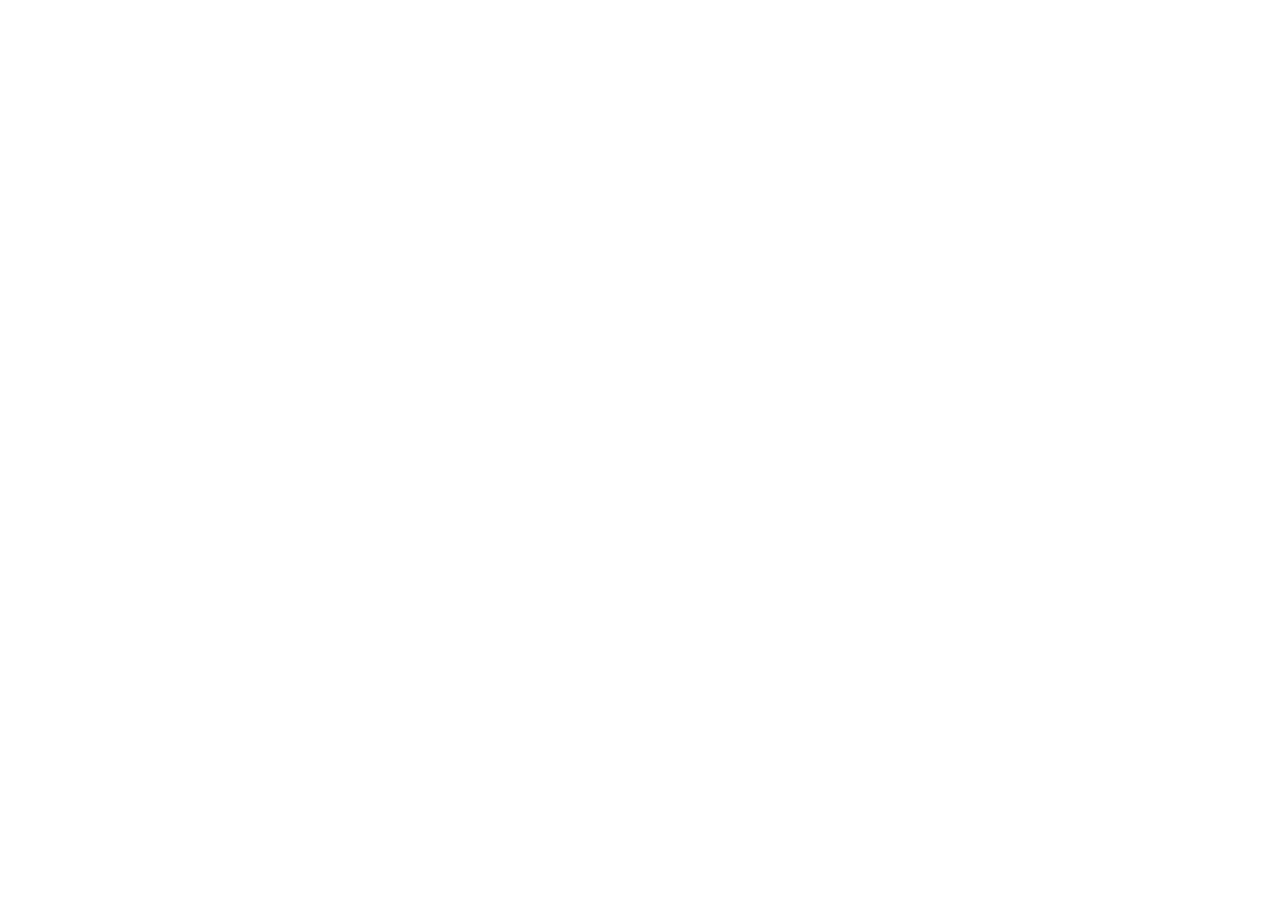
==== versi-2.html @ e095d1ec "Add files via upload" ====
<!DOCTYPE html>
<html lang="id">
<head>
<meta charset="utf-8">
<meta name="viewport" content="width=device-width,initial-scale=1,viewport-fit=cover">
<title>Raka &amp; Alya - Undangan Pernikahan</title>
<meta name="description" content="Kami mengundang Anda untuk hadir di hari bahagia kami.">
<!-- GANTI: ganti DOMAIN-ANDA.com dengan alamat website sesudah dipublikasikan (harus URL lengkap) -->
<meta property="og:type" content="website">
<meta property="og:title" content="Raka &amp; Alya - Undangan Pernikahan">
<meta property="og:description" content="Kami mengundang Anda untuk hadir di hari bahagia kami.">
<meta property="og:image" content="https://DOMAIN-ANDA.com/assets/img/og.jpg">
<meta property="og:url" content="https://DOMAIN-ANDA.com/versi-2.html">
<meta name="twitter:card" content="summary">
<link rel="preconnect" href="https://fonts.googleapis.com">
<link rel="preconnect" href="https://fonts.gstatic.com" crossorigin>
<link href="https://fonts.googleapis.com/css2?family=Cormorant+Garamond:wght@400;600&family=Playfair+Display:ital,wght@0,400;0,600;1,400&family=Montserrat:wght@300;400;500&family=Poppins:wght@300;400;500&display=swap" rel="stylesheet">
<link rel="stylesheet" href="assets/css/style.css">
<link rel="stylesheet" href="assets/css/v2.css">
<script>document.documentElement.classList.add('js')</script>
<meta property="og:site_name" content="Raka &amp; Alya - Undangan Pernikahan">
<meta property="og:image:width" content="600">
<meta property="og:image:height" content="600">
</head>
<body class="v2 locked">
<main id="app" class="wrap"></main>
<noscript><p style="padding:24px;text-align:center">Aktifkan JavaScript untuk melihat undangan.</p></noscript>
<script src="assets/js/config.js"></script>
<script src="assets/js/main.js"></script>
</body>
</html>
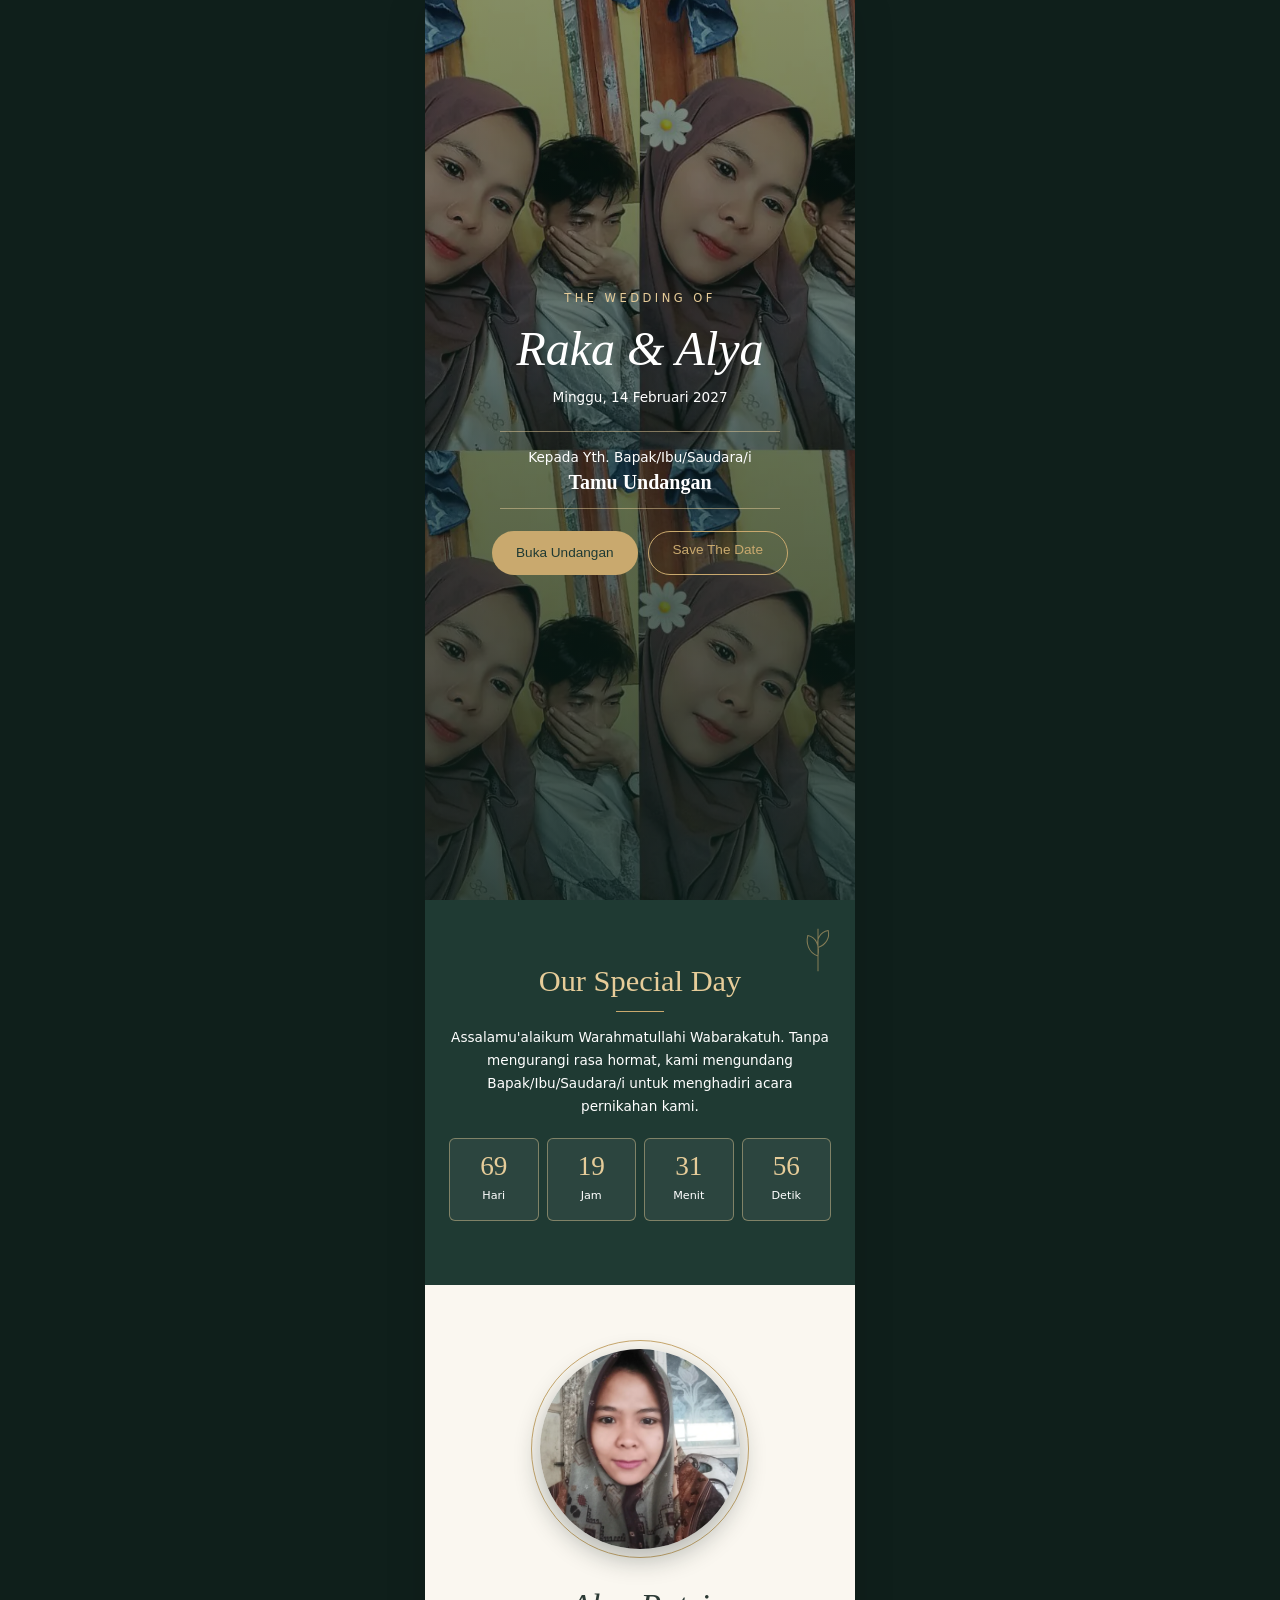
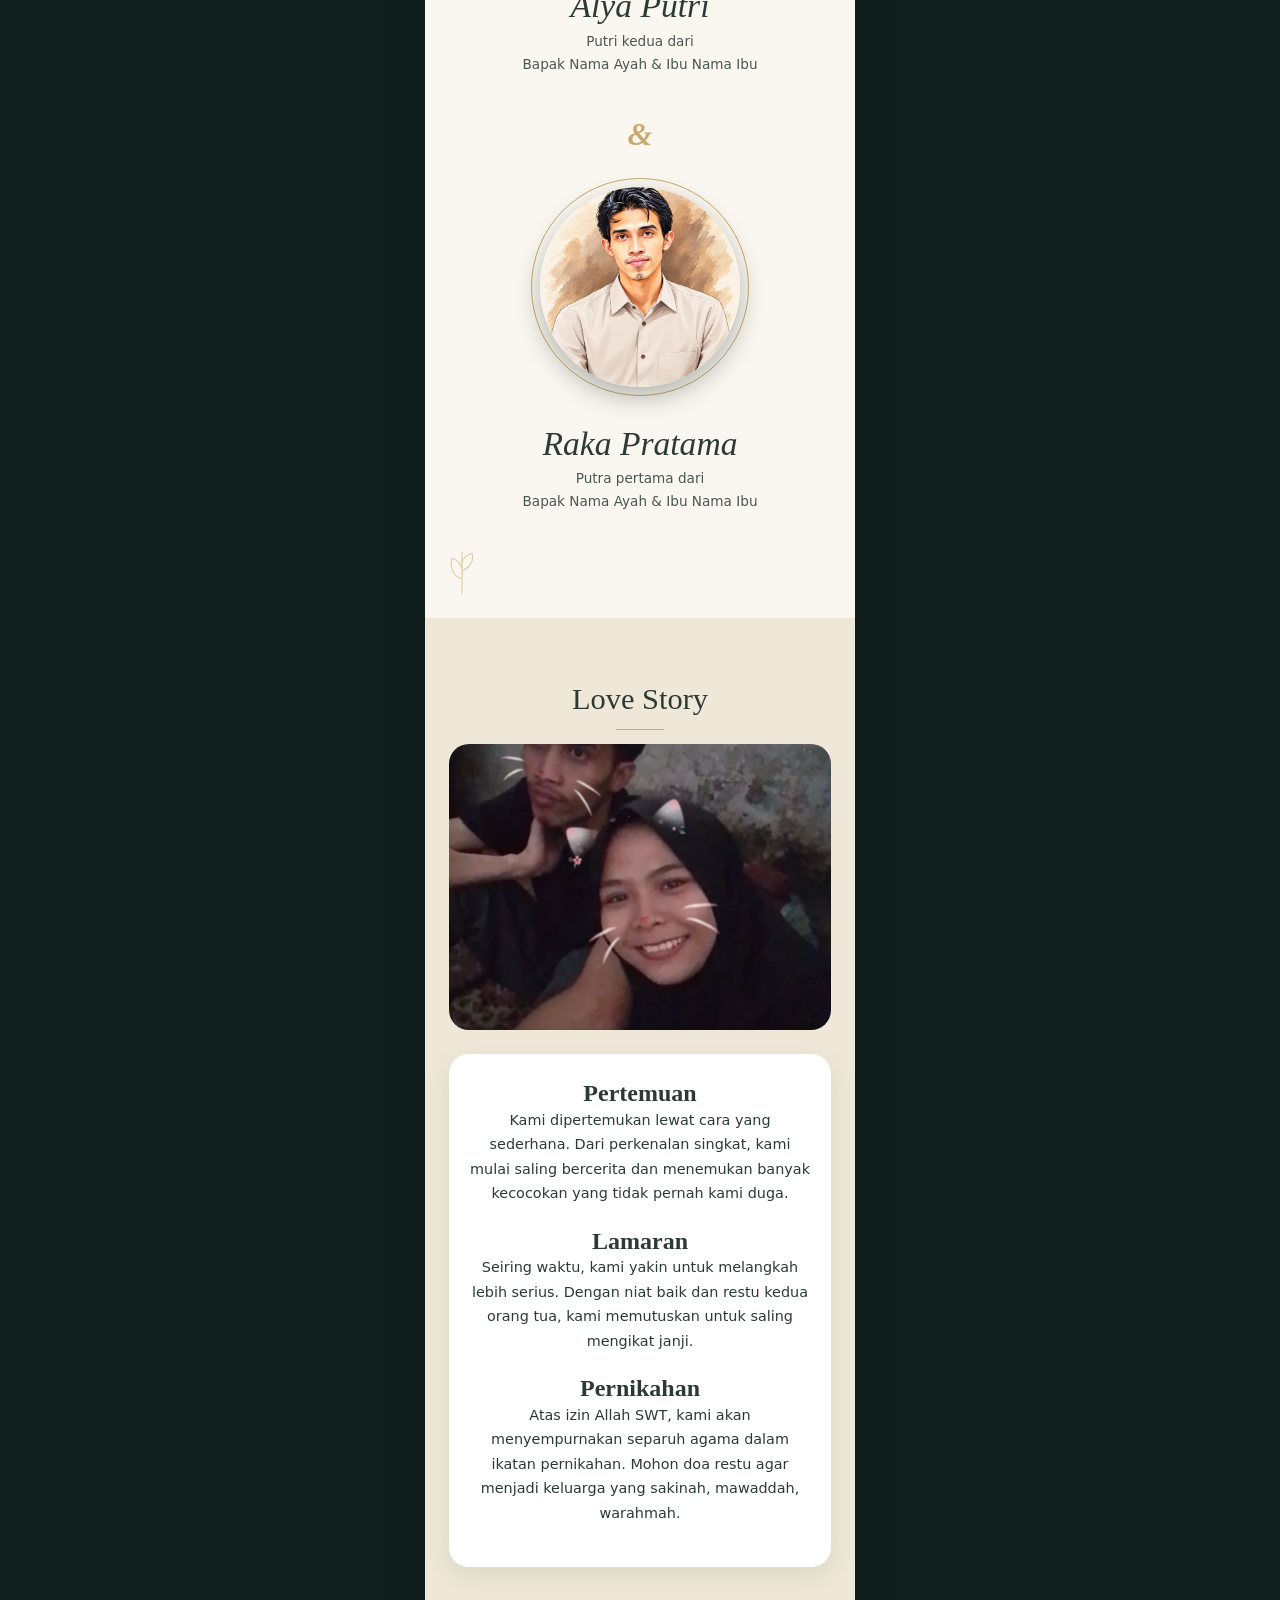
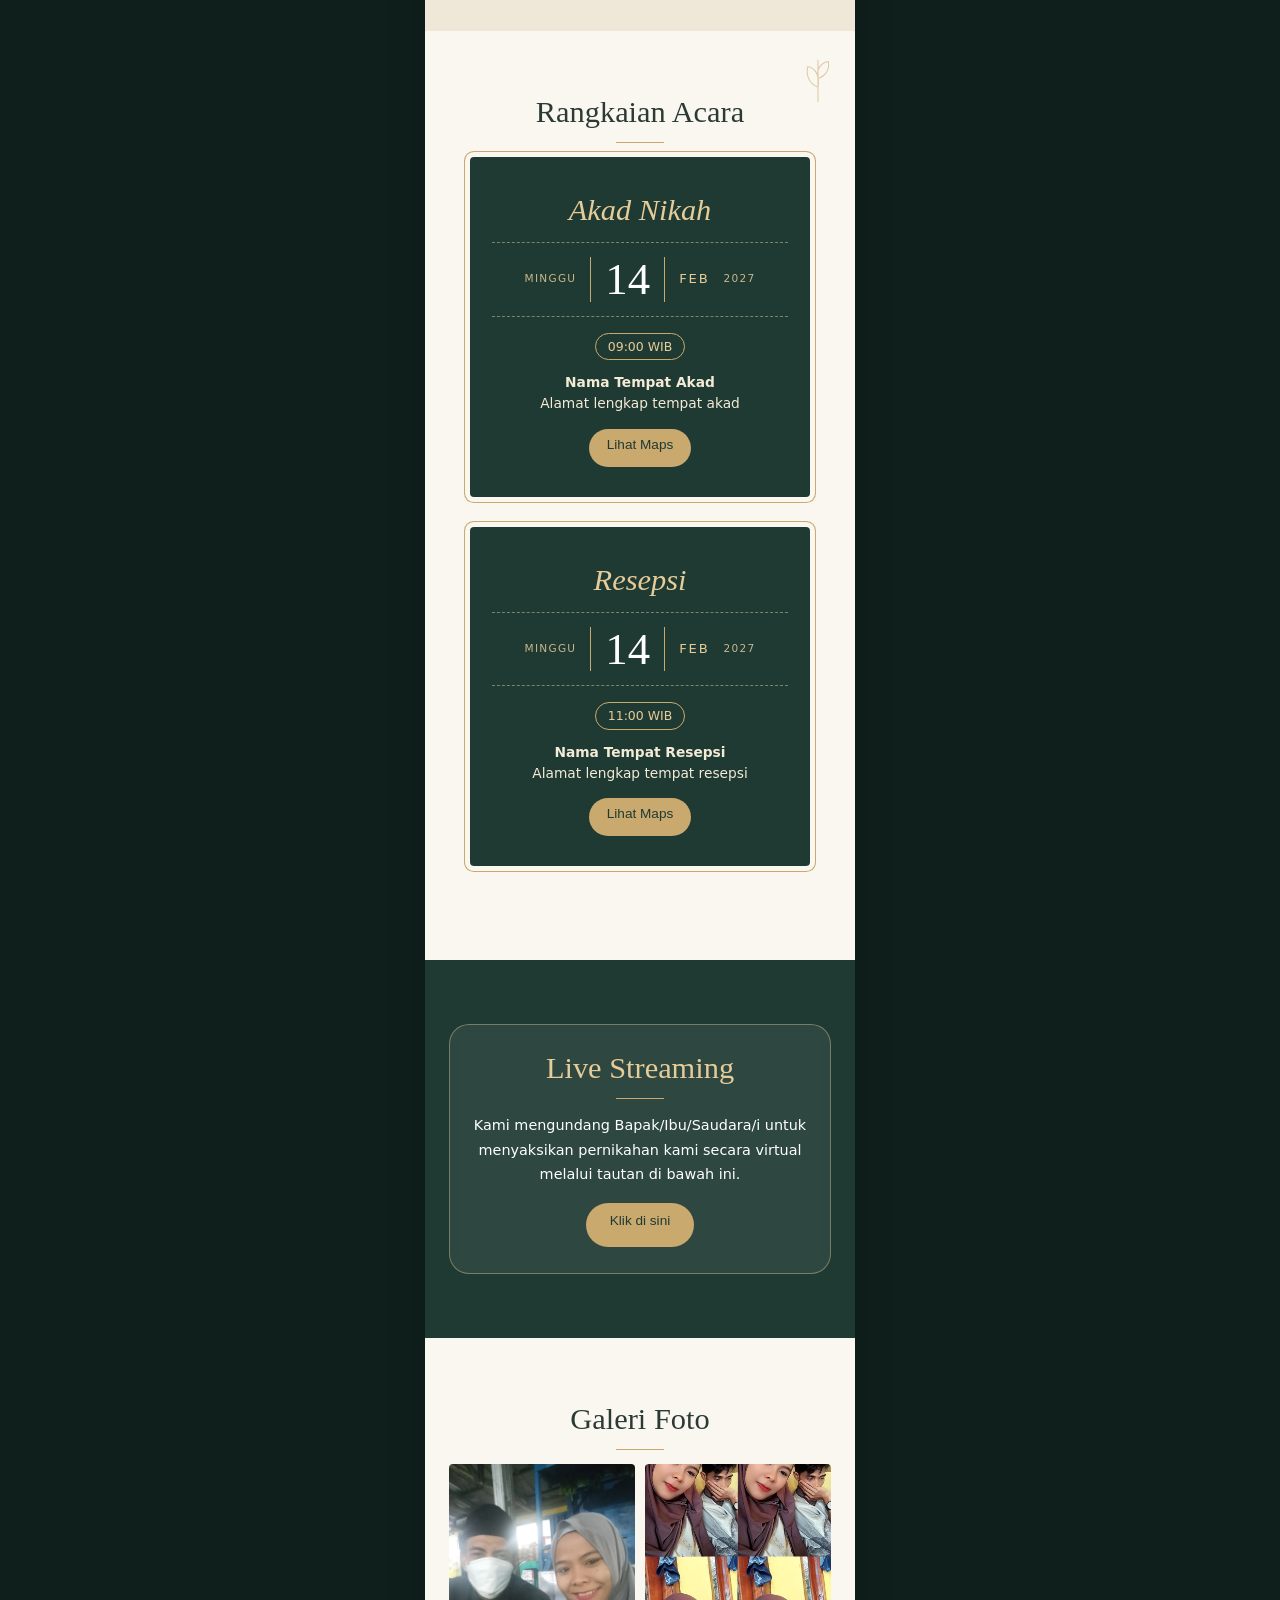
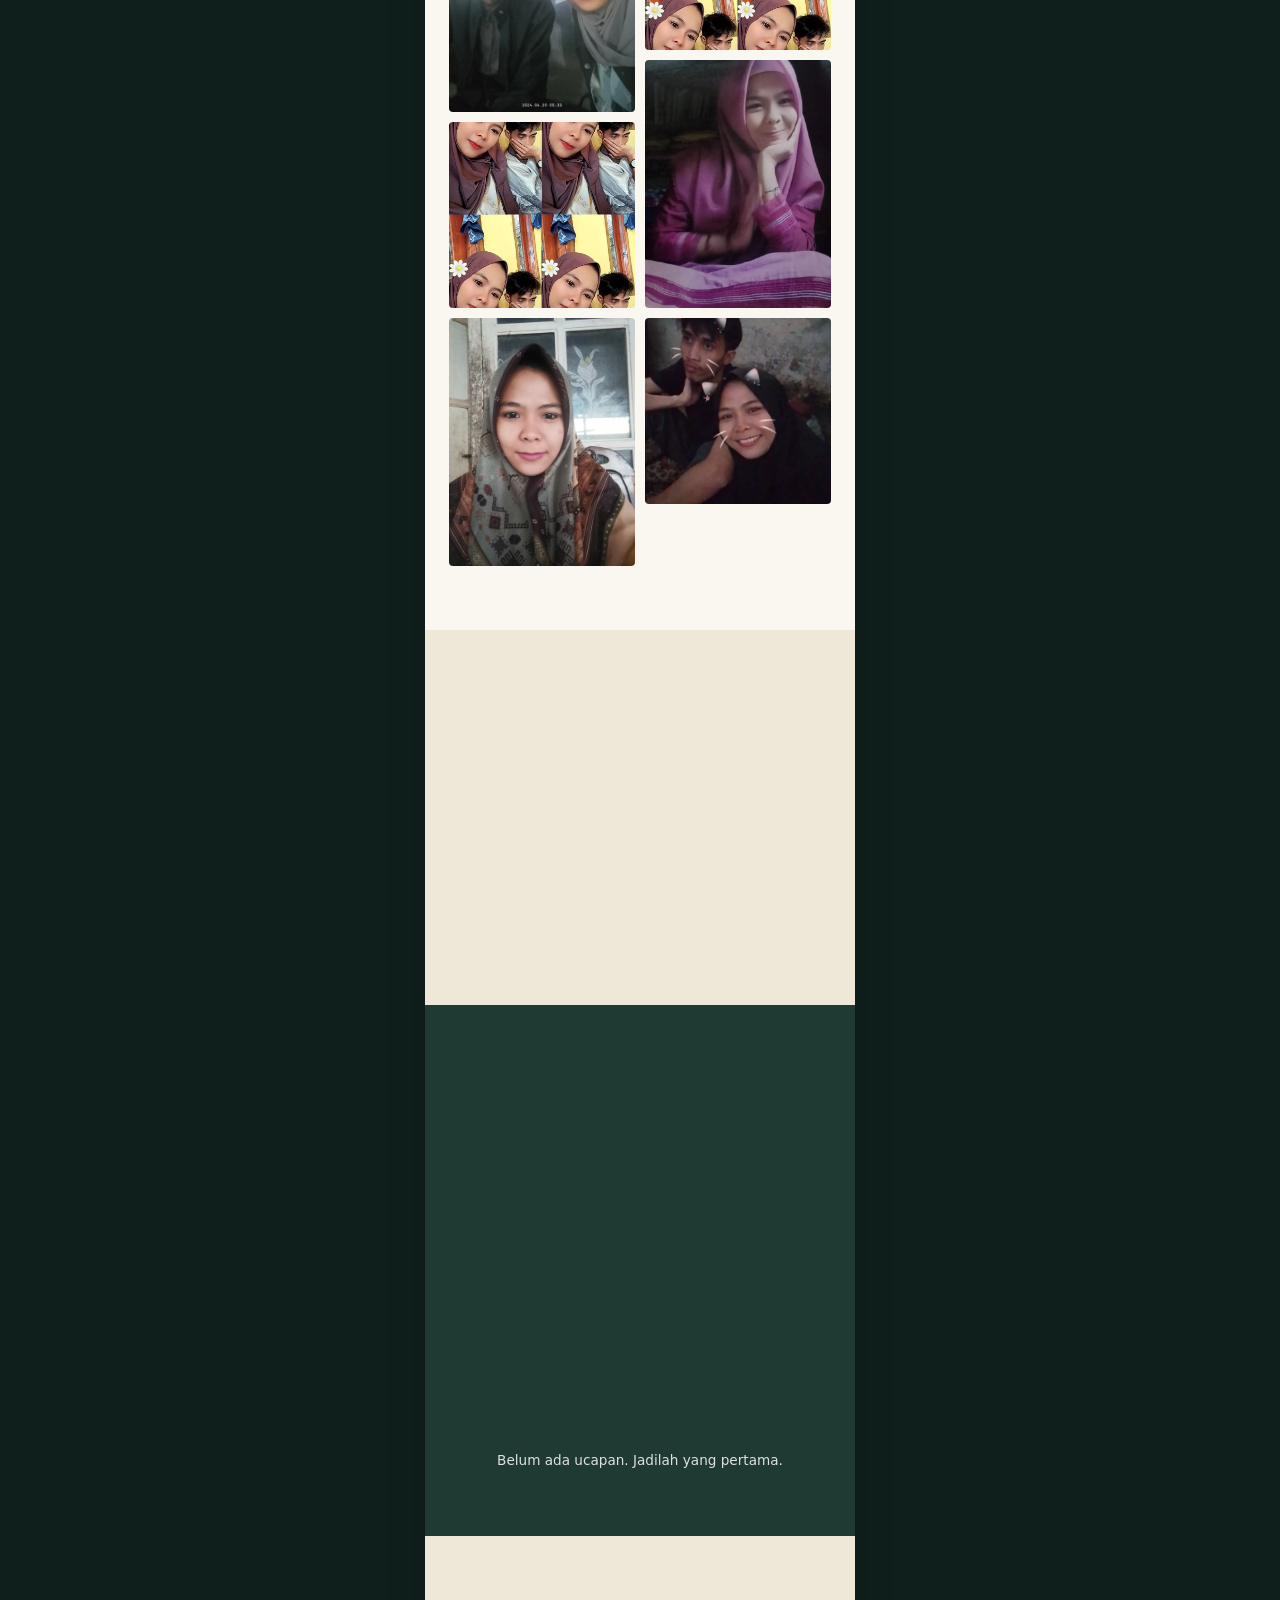
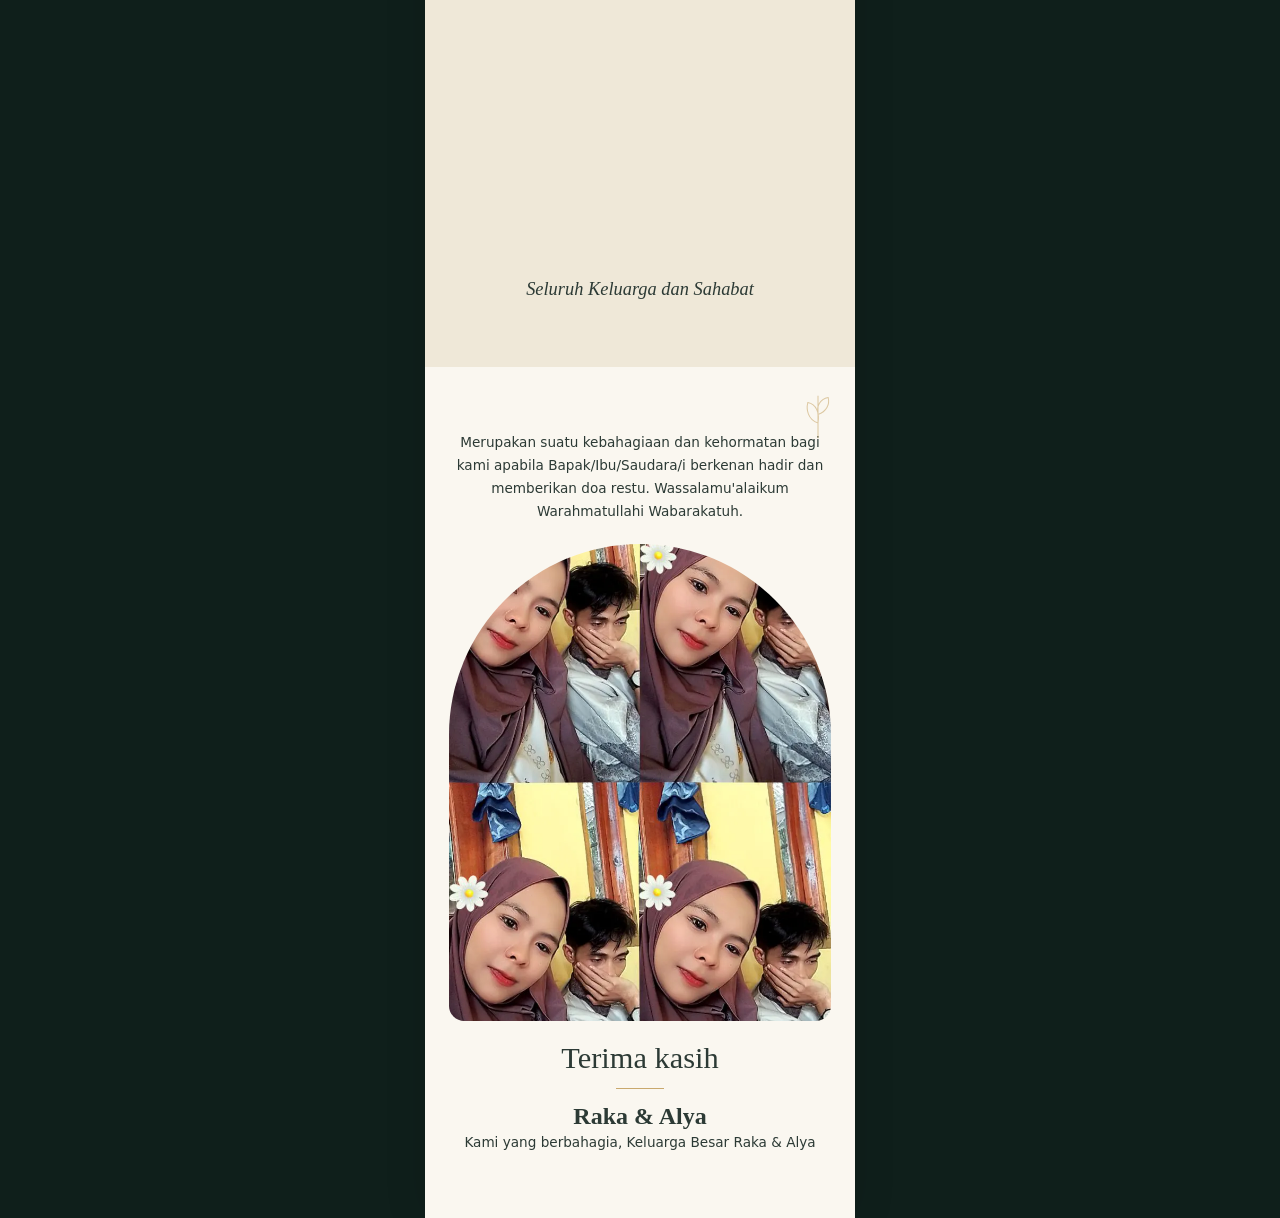
==== commit 80d86de6: "Add files via upload" ====
--- a/versi-2.html
+++ b/versi-2.html
@@ -9,8 +9,8 @@
 <meta property="og:type" content="website">
 <meta property="og:title" content="Raka &amp; Alya - Undangan Pernikahan">
 <meta property="og:description" content="Kami mengundang Anda untuk hadir di hari bahagia kami.">
-<meta property="og:image" content="https://DOMAIN-ANDA.com/assets/img/og.jpg">
-<meta property="og:url" content="https://DOMAIN-ANDA.com/versi-2.html">
+<meta property="og:image" content="https://ddarkan03-ux.github.io/undangan-katalog-darkan/assets/img/og.jpg">
+<meta property="og:url" content="https://ddarkan03-ux.github.io/undangan-katalog-darkan/versi-2.html">
 <meta name="twitter:card" content="summary">
 <link rel="preconnect" href="https://fonts.googleapis.com">
 <link rel="preconnect" href="https://fonts.gstatic.com" crossorigin>
--- a/assets/css/style.css
+++ b/assets/css/style.css
@@ -0,0 +1,146 @@
+/* ===== Variabel warna & animasi (ubah di sini) ===== */
+:root{--cream:#F6F3EE;--sand:#E9E2D6;--taupe:#B9B09F;--brown:#8B6B58;--ink:#4A3F38;--gold:#B8935A;--gold2:#E6CC99;--d:.9s;--ease:cubic-bezier(.22,1,.36,1)}
+*{box-sizing:border-box;margin:0;padding:0}
+html{scroll-behavior:smooth}
+body{font:400 15px/1.7 Poppins,system-ui,sans-serif;color:var(--ink);background:#d9d2c5;-webkit-text-size-adjust:100%}
+body.locked{overflow:hidden}
+img{display:block;max-width:100%}
+.wrap{max-width:430px;margin:0 auto;background:var(--cream);overflow-x:hidden;box-shadow:0 0 40px rgba(0,0,0,.12)}
+h1,h2,h3{font-family:'Cormorant Garamond',Georgia,serif;font-weight:600;line-height:1.15}
+h2{font-size:2rem;margin-bottom:14px}
+h3{font-size:1.5rem}
+.sm{font-size:.85rem;opacity:.85}
+.sec{padding:64px 24px;text-align:center;position:relative;overflow:hidden}
+.sand{background:var(--sand)}
+.taupe{background:var(--taupe);color:#fff}
+.btn{display:inline-block;min-height:44px;padding:10px 24px;border:0;border-radius:999px;background:var(--brown);color:#fff;font:500 .85rem Poppins,sans-serif;cursor:pointer;text-decoration:none;transition:transform .2s}
+.btn:active{transform:scale(.97)}
+.btn.ghost{background:transparent;color:var(--brown);border:1px solid var(--brown)}
+.btn:focus-visible,input:focus-visible,select:focus-visible,textarea:focus-visible{outline:2px solid var(--brown);outline-offset:2px}
+
+/* ===== Cover ===== */
+.cover{position:relative;min-height:100vh;min-height:100svh;display:flex;flex-direction:column;justify-content:flex-end;overflow:hidden;background:var(--taupe)}
+.slides,.slides img,.veil,.parts{position:absolute;inset:0}
+.slides img{width:100%;height:100%;object-fit:cover;opacity:0;transform:scale(1);transition:opacity 1.5s,transform 8s linear}
+.slides img.on{opacity:1;transform:scale(1.08)}
+.veil{background:linear-gradient(to bottom,rgba(0,0,0,.05),rgba(0,0,0,.25))}
+.parts{pointer-events:none;overflow:hidden}
+.parts i{position:absolute;bottom:-10px;border-radius:50%;background:rgba(255,255,255,.8);animation:up linear infinite}
+@keyframes up{to{transform:translateY(-110vh);opacity:0}}
+.wave{position:relative;display:block;width:100%;height:46px;overflow:hidden;margin-bottom:-1px}
+.wave svg{width:200%;height:100%;animation:wv 12s linear infinite}
+@keyframes wv{to{transform:translateX(-50%)}}
+.cover-body{position:relative;background:var(--cream);padding:0 24px 36px;text-align:center}
+.cover small{letter-spacing:.18em;font-size:.72rem}
+.cover h1{font-size:2.7rem;margin:6px 0 4px}
+.guest{margin:16px 0 18px;font-size:.85rem}
+.guest b{display:block;font:600 1.25rem 'Cormorant Garamond',Georgia,serif;margin-top:2px}
+.row{display:flex;gap:10px;justify-content:center;flex-wrap:wrap}
+
+/* ===== Ornamen daun ===== */
+.leaf{position:absolute;width:34px;color:var(--taupe);opacity:.7;animation:sway 6s ease-in-out infinite alternate;pointer-events:none}
+.leaf.a{top:22px;right:20px}.leaf.b{bottom:22px;left:20px;animation-delay:-3s}
+.taupe .leaf{color:#fff;opacity:.5}
+@keyframes sway{from{transform:rotate(-4deg) translateY(0)}to{transform:rotate(4deg) translateY(6px)}}
+
+/* ===== Hitung mundur ===== */
+.cd{display:grid;grid-template-columns:repeat(4,1fr);gap:8px;margin-top:20px}
+.cd div{background:rgba(255,255,255,.22);border-radius:14px;padding:12px 4px}
+.cd b{display:block;font:600 1.7rem 'Cormorant Garamond',Georgia,serif}
+.cd small{font-size:.7rem}
+
+/* ===== Mempelai ===== */
+.mp{margin-bottom:34px}
+.amp{font:italic 600 2rem 'Cormorant Garamond',Georgia,serif;color:var(--brown);margin-bottom:30px}
+
+/* ===== Love story ===== */
+.story{width:100%;aspect-ratio:4/3;object-fit:cover;border-radius:20px;margin-bottom:24px}
+.ls{margin-bottom:22px}
+.ls:last-child{margin-bottom:0}
+.ls p{font-size:.9rem}
+
+/* ===== Akad & Resepsi ===== */
+
+/* ===== Kartu kaca ===== */
+.glass{background:rgba(255,255,255,.55);-webkit-backdrop-filter:blur(6px);backdrop-filter:blur(6px);border-radius:20px;padding:26px 20px;color:var(--ink)}
+.glass p{margin-bottom:16px;font-size:.9rem}
+
+/* ===== Galeri ===== */
+.gal{columns:2;column-gap:10px}
+.gal img{width:100%;margin-bottom:10px;border-radius:12px;cursor:pointer;break-inside:avoid;object-fit:cover}
+.gal img:nth-child(odd){aspect-ratio:3/4}.gal img:nth-child(even){aspect-ratio:1/1}
+.lb{position:fixed;inset:0;background:rgba(20,15,10,.92);display:none;align-items:center;justify-content:center;z-index:50;opacity:0;transition:opacity .3s}
+.lb.open{display:flex;opacity:1}
+.lb img{max-width:92vw;max-height:80vh;border-radius:8px}
+.lb button{position:absolute;background:none;border:0;color:#fff;font-size:34px;padding:12px;cursor:pointer}
+.lb .x{top:10px;right:14px}.lb .p{left:6px}.lb .n{right:6px}
+
+/* ===== Wedding gift (selalu rata tengah) ===== */
+.acc{display:grid;grid-template-rows:0fr;transition:grid-template-rows .5s var(--ease)}
+.acc.open{grid-template-rows:1fr}
+.acc>div{overflow:hidden;display:flex;flex-direction:column;align-items:center;justify-content:center;gap:12px}
+.acc.open>div{padding-top:6px}
+.bank{width:100%;max-width:300px;background:#fff;border-radius:16px;padding:16px 18px;text-align:left;display:flex;justify-content:space-between;align-items:center;gap:10px;box-shadow:0 4px 14px rgba(74,63,56,.12)}
+.bank b{display:block;font-size:1.05rem;letter-spacing:.04em}
+.bank small{display:block;font-size:.75rem;opacity:.8}
+.bank .btn{min-height:36px;padding:6px 14px}
+
+/* ===== Form RSVP ===== */
+form{display:flex;flex-direction:column;gap:10px;text-align:left}
+input,select,textarea{width:100%;padding:12px 14px;border:1px solid var(--taupe);border-radius:12px;background:#fff;font:400 .9rem Poppins,sans-serif;color:var(--ink)}
+textarea{min-height:90px;resize:vertical}
+.msg{background:#fff;border-radius:14px;padding:12px 14px;margin-top:10px;text-align:left}
+.msg p{font-size:.88rem;margin:2px 0}
+.msg small{font-size:.72rem;opacity:.7}
+.ok{color:#3f8a5a}.no{color:#b3563f}.rg{color:#a08a3a}
+
+/* ===== Penutup, musik, toast ===== */
+.closing img{width:100%;aspect-ratio:4/5;object-fit:cover;border-radius:20px;margin:20px 0}
+.music{position:fixed;right:max(14px,calc(50% - 201px));bottom:calc(14px + env(safe-area-inset-bottom,0px));width:44px;height:44px;border-radius:50%;border:0;background:var(--brown);color:#fff;font-size:18px;z-index:20;display:none;cursor:pointer}
+.music.show{display:block;animation:pop .5s var(--ease)}
+.music.on{animation:spin 7s linear infinite}
+@keyframes spin{to{transform:rotate(360deg)}}
+@keyframes pop{from{transform:scale(0)}to{transform:scale(1)}}
+.toast{position:fixed;left:50%;bottom:80px;transform:translateX(-50%) translateY(20px);background:var(--ink);color:#fff;padding:10px 18px;border-radius:999px;font-size:.82rem;opacity:0;pointer-events:none;transition:.3s;z-index:60}
+.toast.show{opacity:1;transform:translateX(-50%)}
+
+/* ===== Sistem animasi: data-anim="fade-up|fade-down|fade-left|fade-right|zoom-in|blur-in" ===== */
+.js [data-anim]{opacity:0;transition:opacity var(--d) var(--ease),transform var(--d) var(--ease),filter var(--d) var(--ease)}
+.js [data-anim=fade-up]{transform:translateY(28px)}
+.js [data-anim=fade-down]{transform:translateY(-28px)}
+.js [data-anim=fade-left]{transform:translateX(-36px)}
+.js [data-anim=fade-right]{transform:translateX(36px)}
+.js [data-anim=zoom-in]{transform:scale(.92)}
+.js [data-anim=blur-in]{filter:blur(8px)}
+.js [data-anim].is-visible{opacity:1;transform:none;filter:none}
+.no-anim [data-anim]{opacity:1!important;transform:none!important;filter:none!important;transition:none!important}
+.no-anim .leaf,.no-anim .wave svg,.no-anim .parts i{animation:none!important}
+.no-anim .slides img.on{transform:none}
+@media (prefers-reduced-motion:reduce){*{animation:none!important;transition:none!important}.js [data-anim]{opacity:1;transform:none;filter:none}.slides img.on{transform:none}}
+
+/* ===== Turut mengundang ===== */
+.tm{margin-top:16px}
+.tm p{font:600 1.15rem/1.4 'Cormorant Garamond',Georgia,serif;margin-bottom:12px;padding-bottom:12px;border-bottom:1px solid var(--taupe)}
+.tm p:last-child{border-bottom:0;margin-bottom:0;padding-bottom:0}
+
+/* ===== Bingkai foto pengantin: minimalis, garis offset ===== */
+.mp{margin-bottom:40px}
+.ph{position:relative;width:220px;margin:0 auto 32px}
+.ph::before{content:"";position:absolute;inset:0;border:1.5px solid var(--brown);border-radius:28px;transform:translate(12px,12px)}
+.mp.alt .ph::before{transform:translate(-12px,12px)}
+.ph-in{position:relative;aspect-ratio:4/5;border-radius:28px;overflow:hidden;background:#fff;box-shadow:0 14px 30px rgba(74,63,56,.18)}
+.ph-in img{width:100%;height:100%;object-fit:cover}
+.mp h3{font-size:2.1rem;margin-bottom:4px}
+.amp{margin-bottom:34px}
+
+/* ===== Kartu acara: blok tanggal kiri + teks rata kiri ===== */
+.ev{display:grid;grid-template-columns:104px 1fr;max-width:340px;margin:0 auto 18px;background:#fff;border-radius:22px;overflow:hidden;box-shadow:0 12px 30px rgba(74,63,56,.12);text-align:left}
+.ev-d{background:var(--brown);color:var(--cream);display:flex;flex-direction:column;align-items:center;justify-content:center;gap:2px;padding:20px 8px;text-align:center}
+.ev-d small{font-size:.66rem;letter-spacing:.12em;opacity:.85}
+.ev-d b{font:600 3.1rem/1 'Cormorant Garamond',Georgia,serif}
+.ev-d span{font-size:.82rem;letter-spacing:.14em}
+.ev-i{padding:22px 20px}
+.ev-i h3{font-size:1.75rem;margin-bottom:8px}
+.ev-i .t{display:inline-block;font-size:.78rem;padding:2px 12px;border-radius:999px;background:var(--sand);margin-bottom:12px}
+.ev-i p{font-size:.86rem;line-height:1.55;margin-bottom:14px}
+.ev-i .btn{min-height:38px;padding:8px 18px}
--- a/assets/css/v2.css
+++ b/assets/css/v2.css
@@ -0,0 +1,51 @@
+/* ===== VERSI 2: Emerald & Gold. Dimuat setelah style.css, aktif lewat <body class="v2"> ===== */
+.v2{--cream:#FAF7F0;--sand:#EFE8D8;--taupe:#1F3A33;--brown:#1F3A33;--ink:#2C3A35;--gold:#C9A96E;--gold2:#E6CC99;
+  background:#0F1F1B;font-family:Montserrat,Poppins,system-ui,sans-serif}
+.v2 h1,.v2 h2,.v2 h3,.v2 .cd b,.v2 .ev-d b,.v2 .guest b{font-family:'Playfair Display',Georgia,serif}
+.v2 h2{font-size:1.9rem;font-weight:400}
+.v2 h2::after{content:"";display:block;width:48px;height:1px;background:var(--gold);margin:12px auto 0}
+.v2 .taupe h2{color:var(--gold2)}
+.v2 .btn{background:var(--gold);color:#1F3A33}
+.v2 .btn.ghost{background:transparent;color:var(--gold);border:1px solid var(--gold)}
+.v2 .leaf,.v2 .taupe .leaf{color:var(--gold);opacity:.6}
+.v2 .music{background:var(--gold);color:#1F3A33}
+
+/* Cover: teks di tengah foto penuh */
+.v2 .cover{justify-content:center;text-align:center}
+.v2 .veil{background:linear-gradient(rgba(10,30,24,.5),rgba(10,30,24,.78))}
+.v2 .wave{display:none}
+.v2 .cover-body{background:transparent;color:#fff;padding:0 24px 40px}
+.v2 .cover small{color:var(--gold2);letter-spacing:.3em}
+.v2 .cover h1{font-size:3rem;font-weight:400;font-style:italic;margin:10px 0}
+.v2 .guest{border-top:1px solid rgba(230,204,153,.5);border-bottom:1px solid rgba(230,204,153,.5);padding:14px 0;margin:22px auto;max-width:280px}
+.v2 .parts i{background:rgba(230,204,153,.85)}
+
+/* Hitung mundur */
+.v2 .cd div{background:rgba(255,255,255,.06);border:1px solid rgba(230,204,153,.45);border-radius:6px}
+.v2 .cd b{color:var(--gold2);font-weight:400}
+
+/* Foto mempelai: bulat dengan cincin emas tipis */
+.v2 .ph{width:200px;margin-bottom:38px}
+.v2 .ph::before,.v2 .mp.alt .ph::before{inset:-9px;border:1px solid var(--gold);border-radius:50%;transform:none}
+.v2 .ph-in{aspect-ratio:1/1;border-radius:50%;box-shadow:0 10px 26px rgba(15,31,27,.3)}
+.v2 .mp h3{font-style:italic;font-weight:400}
+.v2 .amp{font-family:'Playfair Display',Georgia,serif;font-style:italic;color:var(--gold)}
+
+/* Kartu acara: kartu hijau terpusat, tanggal dalam satu baris */
+.v2 .ev{display:flex;flex-direction:column;align-items:center;text-align:center;background:#1F3A33;color:#F4EBD6;border-radius:4px;padding:36px 22px 30px;margin:0 auto 30px;box-shadow:0 0 0 5px var(--cream),0 0 0 6px var(--gold)}
+.v2 .ev-i{display:contents}
+.v2 .ev-i h3{order:1;color:var(--gold2);font-size:1.9rem;font-weight:400;font-style:italic;margin-bottom:8px}
+.v2 .ev-d{order:2;flex-direction:row;gap:14px;width:100%;background:transparent;color:var(--gold2);padding:14px 0;margin:6px 0 16px;border-top:1px dashed rgba(230,204,153,.5);border-bottom:1px dashed rgba(230,204,153,.5)}
+.v2 .ev-d b{font-size:2.8rem;font-weight:400;color:#fff;padding:0 14px;border-left:1px solid var(--gold);border-right:1px solid var(--gold)}
+.v2 .ev-i .t{order:3;background:transparent;border:1px solid var(--gold);color:var(--gold2)}
+.v2 .ev-i p{order:4;color:#F4EBD6}
+.v2 .ev-i .btn{order:5}
+
+/* Kartu kaca */
+.v2 .glass{background:#fff;box-shadow:0 8px 24px rgba(31,58,51,.1)}
+.v2 .taupe .glass{background:rgba(255,255,255,.07);color:#fff;border:1px solid rgba(230,204,153,.4);box-shadow:none}
+.v2 .taupe .glass h2{color:var(--gold2)}
+.v2 .gal img{border-radius:4px}
+.v2 .tm p{font-family:'Playfair Display',Georgia,serif;font-weight:400;font-style:italic;border-bottom-color:var(--gold)}
+.v2 .closing img{border-radius:200px 200px 16px 16px}
+.v2 .ok{color:#2f7a52}
